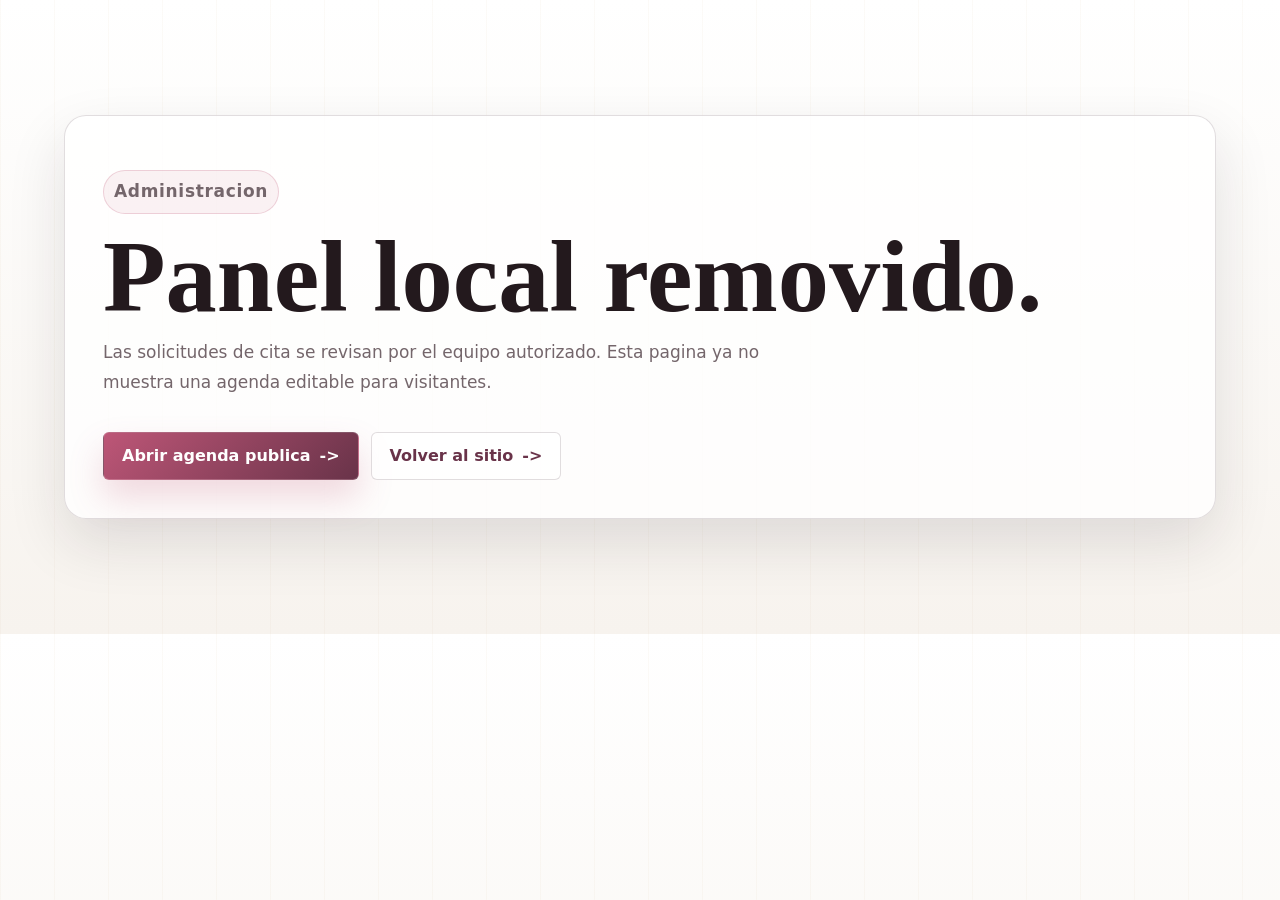
==== admin.html @ 5d1c7a16 "Elevate editorial beauty design" ====
<!doctype html>
<html lang="es">
  <head>
    <meta charset="utf-8">
    <meta name="viewport" content="width=device-width, initial-scale=1">
    <title>Administracion | Jenny Delgado Centro Estetica Laser</title>
    <link rel="stylesheet" href="styles.css">
    <script defer src="app.js"></script>
  </head>
  <body>
    <main class="section">
      <div class="booking-side">
        <p class="eyebrow">Administracion</p>
        <h1>Panel local removido.</h1>
        <p>Las solicitudes de cita se revisan por el equipo autorizado. Esta pagina ya no muestra una agenda editable para visitantes.</p>
        <div class="hero-actions">
          <a class="button primary" href="agenda.html">Abrir agenda publica</a>
          <a class="button secondary" href="index.html">Volver al sitio</a>
        </div>
      </div>
    </main>
  </body>
</html>
---- styles.css ----
:root {
  --ink: #23191d;
  --muted: #74666b;
  --line: rgba(88, 70, 77, .18);
  --paper: #f7f3ee;
  --cream: #fffaf4;
  --white: #ffffff;
  --rose: #bd5677;
  --rose-soft: #f4d7e1;
  --mulberry: #693349;
  --moss: #6c725d;
  --gold: #b88a42;
  --charcoal: #181214;
  --font-body: Inter, ui-sans-serif, system-ui, -apple-system, BlinkMacSystemFont, "Segoe UI", sans-serif;
  --font-display: "Iowan Old Style", Georgia, "Times New Roman", serif;
  --radius-sm: 6px;
  --radius-md: 10px;
  --radius-lg: 22px;
  --shadow-soft: 0 24px 58px rgba(35, 25, 29, .12);
  --shadow-deep: 0 38px 98px rgba(24, 18, 20, .28);
  --container: minmax(20px, 1fr) repeat(12, minmax(0, 94px)) minmax(20px, 1fr);
  --ease: cubic-bezier(.2, .8, .2, 1);
  --fast: 180ms;
  --slow: 700ms;
  color-scheme: light;
  font-family: var(--font-body);
}

* {
  box-sizing: border-box;
}

[hidden] {
  display: none !important;
}

html {
  scroll-behavior: smooth;
}

body {
  margin: 0;
  color: var(--ink);
  background:
    linear-gradient(90deg, rgba(184, 138, 66, .04) 1px, transparent 1px),
    linear-gradient(180deg, #fff, var(--paper));
  background-size: 54px 54px, auto;
}

body.nav-open {
  overflow: hidden;
}

a {
  color: inherit;
  text-decoration: none;
}

img {
  display: block;
  max-width: 100%;
}

button,
input,
select {
  font: inherit;
}

.site-header {
  position: fixed;
  top: 14px;
  left: clamp(14px, 3vw, 42px);
  right: clamp(14px, 3vw, 42px);
  z-index: 60;
  display: flex;
  align-items: center;
  justify-content: space-between;
  gap: 18px;
  min-height: 64px;
  border: 1px solid rgba(255, 255, 255, .72);
  border-radius: var(--radius-md);
  padding: 10px 14px;
  color: var(--ink);
  background: rgba(255, 250, 244, .78);
  box-shadow: 0 18px 50px rgba(35, 25, 29, .1);
  backdrop-filter: blur(18px);
  transition: min-height var(--fast) var(--ease), background var(--fast) var(--ease), border-color var(--fast) var(--ease);
}

.site-header[data-condensed] {
  min-height: 56px;
  border-color: rgba(189, 86, 119, .22);
  background: rgba(255, 250, 244, .94);
}

.brand {
  display: inline-flex;
  align-items: center;
  gap: 12px;
  min-width: 245px;
}

.brand-logo-mark {
  width: 48px;
  height: 48px;
  border: 1px solid rgba(184, 138, 66, .28);
  border-radius: 50%;
  padding: 4px;
  background: var(--white);
  box-shadow: 0 10px 24px rgba(105, 51, 73, .12);
}

.brand strong,
.brand small {
  display: block;
}

.brand small {
  color: var(--muted);
  font-size: 12px;
}

.main-nav {
  display: flex;
  align-items: center;
  gap: clamp(12px, 2vw, 24px);
  color: #4a3c41;
  font-size: 13px;
  font-weight: 760;
}

.main-nav a {
  position: relative;
}

.main-nav a:not(.nav-cta)::after,
.text-link::after {
  position: absolute;
  left: 0;
  right: 100%;
  bottom: -5px;
  height: 1px;
  background: currentColor;
  content: "";
  transition: right var(--fast) var(--ease);
}

.main-nav a:hover::after,
.text-link:hover::after {
  right: 0;
}

.nav-cta {
  border: 1px solid rgba(189, 86, 119, .26);
  border-radius: var(--radius-sm);
  padding: 10px 13px;
  color: var(--white);
  background: var(--rose);
  font-weight: 850;
}

.mobile-menu-toggle {
  display: none;
  border: 1px solid var(--line);
  border-radius: var(--radius-sm);
  padding: 9px 11px;
  color: var(--ink);
  background: rgba(255, 255, 255, .62);
  font-weight: 820;
}

.button {
  position: relative;
  display: inline-flex;
  align-items: center;
  justify-content: center;
  gap: 9px;
  min-height: 48px;
  border: 1px solid transparent;
  border-radius: var(--radius-sm);
  padding: 13px 18px;
  font-weight: 860;
  cursor: pointer;
  transition: transform var(--fast) var(--ease), border-color var(--fast) var(--ease), background var(--fast) var(--ease);
}

.button::after {
  content: "->";
  transition: transform var(--fast) var(--ease);
}

.button:hover {
  transform: translateY(-2px);
}

.button:hover::after {
  transform: translateX(4px);
}

.button.primary {
  color: var(--white);
  border-color: rgba(255, 255, 255, .16);
  background: linear-gradient(135deg, var(--rose), var(--mulberry));
  box-shadow: 0 18px 34px rgba(189, 86, 119, .22);
}

.button.secondary {
  color: var(--mulberry);
  border-color: var(--line);
  background: rgba(255, 255, 255, .68);
}

.button.ghost {
  color: var(--white);
  border-color: rgba(255, 255, 255, .34);
  background: rgba(255, 255, 255, .1);
}

.button.wide {
  width: 100%;
}

.beauty-hero {
  position: relative;
  min-height: 100vh;
  display: grid;
  grid-template-columns: var(--container);
  align-items: center;
  gap: 0;
  overflow: hidden;
  padding: 128px 0 76px;
  background:
    radial-gradient(circle at 78% 32%, rgba(189, 86, 119, .22), transparent 24%),
    linear-gradient(135deg, #fffaf4, #f4ebe7 58%, #fff);
}

.beauty-hero::before {
  position: absolute;
  inset: 10% auto auto 49%;
  width: min(44vw, 640px);
  height: min(44vw, 640px);
  border: 1px solid rgba(184, 138, 66, .18);
  border-radius: 42% 58% 48% 52%;
  background: rgba(244, 215, 225, .38);
  content: "";
}

.hero-copy {
  position: relative;
  z-index: 2;
  grid-column: 2 / span 5;
  max-width: 670px;
}

.eyebrow,
.tag {
  display: inline-flex;
  align-items: center;
  width: fit-content;
  border: 1px solid rgba(189, 86, 119, .22);
  border-radius: 999px;
  padding: 6px 10px;
  color: var(--mulberry);
  background: rgba(189, 86, 119, .08);
  font-size: 12px;
  font-weight: 850;
  letter-spacing: .04em;
}

h1,
h2,
h3,
p {
  margin: 0;
}

h1,
h2 {
  font-family: var(--font-display);
  font-weight: 620;
  letter-spacing: 0;
}

h1 {
  margin-top: 18px;
  font-size: clamp(58px, 8vw, 108px);
  line-height: .88;
}

h2 {
  margin-top: 14px;
  font-size: clamp(34px, 5vw, 72px);
  line-height: .96;
}

h3 {
  font-size: clamp(26px, 3vw, 42px);
  line-height: 1.04;
}

.hero-copy p:not(.eyebrow) {
  max-width: 600px;
  margin-top: 24px;
  color: var(--muted);
  font-size: 18px;
  line-height: 1.75;
}

.hero-actions {
  display: flex;
  flex-wrap: wrap;
  gap: 12px;
  margin-top: 34px;
}

.beauty-portrait {
  position: relative;
  z-index: 2;
  grid-column: 8 / span 5;
  margin: 0;
}

.beauty-portrait img {
  width: 100%;
  min-height: 640px;
  object-fit: cover;
  border-radius: var(--radius-lg) var(--radius-lg) 0 var(--radius-lg);
  box-shadow: var(--shadow-deep);
}

.beauty-portrait figcaption {
  position: absolute;
  left: -70px;
  bottom: 34px;
  width: min(310px, 80%);
  display: grid;
  gap: 6px;
  border: 1px solid rgba(255, 255, 255, .58);
  border-radius: var(--radius-md);
  padding: 18px;
  background: rgba(255, 250, 244, .86);
  box-shadow: var(--shadow-soft);
  backdrop-filter: blur(14px);
}

.beauty-portrait span,
.editorial-number,
.beauty-authority span {
  color: var(--rose);
  font-family: ui-monospace, SFMono-Regular, Consolas, monospace;
  font-size: 12px;
  letter-spacing: .14em;
}

.beauty-portrait strong {
  font-family: var(--font-display);
  font-size: 26px;
  line-height: 1;
}

.beauty-portrait small {
  color: var(--muted);
}

.hero-signature {
  grid-column: 2 / span 4;
  align-self: end;
  display: flex;
  align-items: center;
  gap: 18px;
  margin-top: 44px;
  color: var(--muted);
}

.hero-signature img {
  width: 170px;
}

.beauty-authority {
  display: grid;
  grid-template-columns: repeat(4, 1fr);
  gap: 1px;
  background: var(--line);
}

.beauty-authority article {
  min-height: 158px;
  display: grid;
  align-content: end;
  gap: 8px;
  padding: clamp(24px, 4vw, 42px);
  background: rgba(255, 250, 244, .92);
}

.beauty-authority strong {
  font-family: var(--font-display);
  font-size: clamp(26px, 3vw, 42px);
  font-weight: 620;
  line-height: 1;
}

.beauty-authority p {
  color: var(--muted);
  line-height: 1.5;
}

.section {
  padding: clamp(64px, 9vw, 132px) clamp(20px, 5vw, 76px);
}

.section-heading,
.price-intro {
  max-width: 890px;
  margin-bottom: 38px;
}

.section-heading p:not(.eyebrow),
.finder-copy p,
.price-intro p,
.beauty-goal-card p,
.beauty-feature p,
.before-after-shell p,
.booking-hero p,
.booking-summary p,
.booking-step .field-help,
.booking-side p {
  max-width: 720px;
  margin-top: 16px;
  color: var(--muted);
  font-size: 17px;
  line-height: 1.75;
}

.objective-finder {
  display: grid;
  grid-template-columns: minmax(0, .9fr) minmax(240px, .7fr) minmax(320px, .9fr);
  gap: clamp(20px, 4vw, 54px);
  align-items: center;
  background: #fff;
}

.beauty-objective-tabs {
  display: grid;
  gap: 8px;
}

.beauty-objective-tabs button {
  border: 0;
  border-bottom: 1px solid var(--line);
  padding: 14px 0;
  color: var(--ink);
  background: transparent;
  text-align: left;
  cursor: pointer;
  font-family: var(--font-display);
  font-size: clamp(24px, 3vw, 38px);
  transition: color var(--fast) var(--ease), padding-left var(--fast) var(--ease);
}

.beauty-objective-tabs button.is-active,
.beauty-objective-tabs button:hover {
  padding-left: 16px;
  color: var(--rose);
}

.beauty-goal-card {
  display: grid;
  gap: 16px;
  border: 1px solid var(--line);
  border-radius: var(--radius-lg);
  padding: clamp(26px, 4vw, 44px);
  background:
    linear-gradient(180deg, rgba(255, 255, 255, .9), rgba(255, 250, 244, .96));
  box-shadow: var(--shadow-soft);
}

.goal-meta {
  display: grid;
  gap: 5px;
  border-top: 1px solid var(--line);
  padding-top: 16px;
}

.goal-meta strong {
  color: var(--mulberry);
  font-size: 22px;
}

.goal-meta small {
  color: var(--muted);
}

.treatment-story {
  background: var(--paper);
}

.beauty-feature {
  display: grid;
  grid-template-columns: 72px minmax(300px, .92fr) minmax(0, 1fr);
  gap: clamp(20px, 4vw, 52px);
  align-items: center;
  padding: clamp(24px, 5vw, 60px);
  border-top: 1px solid var(--line);
  border-bottom: 1px solid var(--line);
  background: rgba(255, 255, 255, .62);
}

.beauty-feature img {
  width: 100%;
  aspect-ratio: 4 / 5;
  object-fit: cover;
  border-radius: var(--radius-lg) var(--radius-lg) 0 var(--radius-lg);
}

.beauty-feature dl,
.booking-summary dl {
  display: grid;
  gap: 1px;
  margin: 22px 0;
  background: var(--line);
}

.beauty-feature dl div,
.booking-summary dl div {
  display: flex;
  justify-content: space-between;
  gap: 12px;
  padding: 13px 0;
  background: rgba(255, 255, 255, .7);
}

.beauty-feature dt,
.booking-summary dt {
  color: var(--muted);
}

.beauty-feature dd,
.booking-summary dd {
  margin: 0;
  color: var(--mulberry);
  font-weight: 900;
}

.treatment-rail {
  display: grid;
  grid-template-columns: repeat(4, minmax(220px, 1fr));
  gap: 1px;
  margin-top: 28px;
  overflow-x: auto;
  background: var(--line);
}

.treatment-rail article {
  min-height: 190px;
  display: grid;
  align-content: end;
  gap: 10px;
  padding: 24px;
  background: #fff;
}

.treatment-rail span {
  color: var(--rose);
  font-size: 12px;
  font-weight: 850;
}

.treatment-rail strong {
  font-family: var(--font-display);
  font-size: 28px;
  font-weight: 620;
  line-height: 1.05;
}

.treatment-rail small {
  color: var(--muted);
}

.beauty-tech {
  display: grid;
  grid-template-columns: var(--container);
  gap: 0;
  padding: clamp(70px, 10vw, 140px) 0;
  color: var(--white);
  background:
    radial-gradient(circle at 76% 42%, rgba(189, 86, 119, .34), transparent 24%),
    linear-gradient(135deg, #181214, #3d1f2c 58%, #151113);
}

.beauty-tech .eyebrow {
  color: #ffe3ec;
  border-color: rgba(255, 255, 255, .22);
  background: rgba(255, 255, 255, .1);
}

.tech-copy {
  grid-column: 2 / span 5;
  align-self: center;
}

.tech-copy p:not(.eyebrow) {
  color: rgba(255, 255, 255, .72);
  line-height: 1.75;
}

.tech-tabs {
  display: flex;
  flex-wrap: wrap;
  gap: 10px;
  margin-top: 22px;
}

.tech-tabs span {
  border: 1px solid rgba(255, 255, 255, .16);
  border-radius: 999px;
  padding: 9px 12px;
  color: rgba(255, 255, 255, .8);
  background: rgba(255, 255, 255, .08);
  font-weight: 780;
}

.tech-video-grid {
  grid-column: 8 / span 5;
  display: grid;
  grid-template-columns: 1fr 1fr;
  gap: 16px;
}

.poster-card {
  position: relative;
  min-height: 420px;
  display: grid;
  align-content: end;
  gap: 8px;
  overflow: hidden;
  border: 1px solid rgba(255, 255, 255, .14);
  border-radius: var(--radius-md);
  padding: 24px;
  color: var(--white);
  text-align: left;
  cursor: pointer;
  background: center/cover;
  box-shadow: var(--shadow-deep);
}

.poster-card::before {
  position: absolute;
  inset: 0;
  background: linear-gradient(180deg, transparent, rgba(24, 18, 20, .78));
  content: "";
}

.poster-card > * {
  position: relative;
}

.poster-card strong {
  font-size: 30px;
  line-height: 1.05;
}

.poster-card span,
.poster-card em {
  font-style: normal;
  font-weight: 850;
}

.poster-card.sculpting {
  background-image: url("https://images.unsplash.com/photo-1518310383802-640c2de311b2?auto=format&fit=crop&w=900&q=80");
}

.poster-card.facial {
  background-image: url("https://images.unsplash.com/photo-1570172619644-dfd03ed5d881?auto=format&fit=crop&w=900&q=80");
}

.poster-card.hair {
  background-image: url("https://images.unsplash.com/photo-1519415943484-9fa1873496d4?auto=format&fit=crop&w=900&q=80");
}

.price-editorial {
  display: grid;
  grid-template-columns: minmax(260px, .55fr) minmax(0, 1fr);
  gap: clamp(24px, 5vw, 72px);
  background: #fff;
}

.price-intro {
  position: sticky;
  top: 110px;
  align-self: start;
}

.price-grid {
  display: grid;
  grid-template-columns: repeat(2, minmax(0, 1fr));
  gap: 1px;
  background: var(--line);
}

.price-grid article {
  display: flex;
  justify-content: space-between;
  gap: 16px;
  min-height: 86px;
  padding: 18px;
  background: #fff;
}

.price-grid span {
  color: var(--mulberry);
  font-weight: 900;
}

.before-after-shell {
  display: grid;
  grid-template-columns: minmax(20px, 1fr) minmax(0, 760px) minmax(260px, 360px) minmax(20px, 1fr);
  align-items: center;
  gap: 28px;
  padding: clamp(72px, 10vw, 132px) 0;
  background:
    linear-gradient(90deg, rgba(244, 215, 225, .55), transparent 58%),
    var(--cream);
}

.before-after-shell > div {
  grid-column: 2;
}

.before-after-shell > .button {
  grid-column: 3;
  justify-self: start;
}

.booking-hero {
  min-height: 56vh;
  display: grid;
  align-items: end;
  padding: 130px clamp(20px, 7vw, 92px) 62px;
  background:
    linear-gradient(90deg, rgba(255, 250, 244, .96), rgba(255, 250, 244, .78)),
    url("https://images.unsplash.com/photo-1598440947619-2c35fc9aa908?auto=format&fit=crop&w=1600&q=82") center/cover;
}

.booking-hero h1 {
  max-width: 850px;
}

.booking-app {
  display: grid;
  grid-template-columns: minmax(0, 1fr) minmax(310px, .52fr);
  gap: 24px;
  align-items: start;
}

.booking-card,
.booking-summary,
.booking-side {
  border: 1px solid var(--line);
  border-radius: var(--radius-lg);
  background: rgba(255, 255, 255, .78);
  box-shadow: var(--shadow-soft);
}

.booking-card {
  display: grid;
  gap: 24px;
  padding: clamp(24px, 4vw, 42px);
}

.booking-summary {
  position: sticky;
  top: 110px;
  display: grid;
  gap: 16px;
  padding: clamp(24px, 4vw, 36px);
}

.booking-summary h2 {
  font-size: clamp(30px, 4vw, 48px);
}

.booking-progress {
  display: grid;
  grid-template-columns: repeat(4, 1fr);
  gap: 1px;
  overflow: hidden;
  border: 1px solid var(--line);
  border-radius: var(--radius-sm);
  background: var(--line);
}

.booking-progress span {
  min-height: 44px;
  display: grid;
  place-items: center;
  padding: 8px;
  color: var(--muted);
  background: #fff;
  font-size: 12px;
  font-weight: 850;
}

.booking-step {
  display: grid;
  gap: 14px;
  border-top: 1px solid var(--line);
  padding-top: 24px;
}

.booking-step h2 {
  font-size: clamp(28px, 4vw, 48px);
}

.booking-card label,
.booking-card fieldset {
  display: grid;
  gap: 7px;
  margin: 0;
  padding: 0;
  border: 0;
}

.booking-card label span,
.booking-card legend {
  color: var(--muted);
  font-size: 13px;
  font-weight: 850;
}

.booking-card input,
.booking-card select {
  min-height: 48px;
  border: 1px solid var(--line);
  border-radius: var(--radius-sm);
  padding: 12px;
  color: var(--ink);
  background: rgba(255, 255, 255, .88);
  outline: none;
  transition: border-color var(--fast) var(--ease), box-shadow var(--fast) var(--ease);
}

.booking-card input:focus,
.booking-card select:focus {
  border-color: rgba(189, 86, 119, .56);
  box-shadow: 0 0 0 4px rgba(189, 86, 119, .1);
}

.form-grid {
  display: grid;
  grid-template-columns: repeat(2, minmax(0, 1fr));
  gap: 14px;
}

.slot-list {
  display: grid;
  grid-template-columns: repeat(auto-fit, minmax(96px, 1fr));
  gap: 10px;
}

.slot-option {
  cursor: pointer;
}

.slot-option input {
  position: absolute;
  opacity: 0;
  pointer-events: none;
}

.slot-option span {
  display: grid;
  place-items: center;
  min-height: 44px;
  border: 1px solid var(--line);
  border-radius: var(--radius-sm);
  color: var(--ink);
  background: #fff;
}

.slot-option input:checked + span {
  color: var(--white);
  border-color: var(--rose);
  background: var(--rose);
}

.empty-state,
.form-notice {
  border: 1px solid var(--line);
  border-radius: var(--radius-sm);
  padding: 12px;
  color: var(--muted);
  background: #fff;
  line-height: 1.5;
}

.is-error,
.form-notice.is-error {
  border-color: rgba(154, 52, 18, .22);
  color: #7c2d12;
  background: #fff7ed;
}

.booking-side {
  padding: clamp(24px, 4vw, 38px);
}

.check-list {
  display: grid;
  gap: 10px;
  margin: 18px 0 0;
  padding: 0;
  list-style: none;
}

.check-list li {
  position: relative;
  padding-left: 24px;
  color: var(--muted);
  line-height: 1.6;
}

.check-list li::before {
  position: absolute;
  left: 0;
  color: var(--rose);
  content: ">";
}

.brand-footer {
  display: grid;
  grid-template-columns: minmax(0, 1.1fr) minmax(240px, .64fr) minmax(180px, .4fr);
  gap: 24px;
  padding: clamp(34px, 6vw, 76px);
  color: rgba(255, 255, 255, .72);
  background:
    radial-gradient(circle at 82% 18%, rgba(189, 86, 119, .22), transparent 24%),
    #181214;
}

.brand-footer strong {
  display: block;
  color: var(--white);
  font-family: var(--font-display);
  font-size: 38px;
  font-weight: 620;
}

.brand-footer p {
  max-width: 520px;
  margin-top: 10px;
  line-height: 1.7;
}

.brand-footer nav {
  display: grid;
  gap: 10px;
}

.brand-footer a {
  width: fit-content;
}

.brand-footer small {
  align-self: end;
  line-height: 1.5;
}

.video-modal {
  position: fixed;
  inset: 0;
  z-index: 100;
  display: grid;
  place-items: center;
  padding: 20px;
  background: rgba(24, 18, 20, .72);
}

.video-modal-card {
  width: min(920px, 96vw);
  border-radius: var(--radius-md);
  overflow: hidden;
  background: #101820;
  box-shadow: var(--shadow-deep);
}

.video-modal-top {
  display: flex;
  align-items: center;
  justify-content: space-between;
  gap: 16px;
  padding: 14px 16px;
  color: var(--white);
}

.video-modal-top button {
  border: 0;
  color: var(--white);
  background: transparent;
  cursor: pointer;
  font-weight: 850;
}

.video-modal iframe {
  width: 100%;
  aspect-ratio: 16 / 9;
  border: 0;
}

.reveal {
  opacity: 0;
  transform: translateY(18px);
  transition: opacity var(--slow) var(--ease), transform var(--slow) var(--ease);
}

.reveal.is-visible {
  opacity: 1;
  transform: translateY(0);
}

@media (prefers-reduced-motion: reduce) {
  *,
  *::before,
  *::after {
    scroll-behavior: auto !important;
    animation-duration: .01ms !important;
    animation-iteration-count: 1 !important;
    transition-duration: .01ms !important;
  }

  .reveal {
    opacity: 1;
    transform: none;
  }
}

@media (min-width: 1441px) {
  :root {
    --container: minmax(40px, 1fr) repeat(12, minmax(0, 108px)) minmax(40px, 1fr);
  }
}

@media (max-width: 1120px) {
  .beauty-hero,
  .beauty-tech {
    grid-template-columns: minmax(20px, 1fr) minmax(0, 1fr) minmax(20px, 1fr);
  }

  .hero-copy,
  .beauty-portrait,
  .hero-signature,
  .tech-copy,
  .tech-video-grid {
    grid-column: 2;
  }

  .beauty-portrait figcaption {
    left: 24px;
  }

  .objective-finder,
  .beauty-feature,
  .price-editorial,
  .booking-app,
  .before-after-shell,
  .brand-footer {
    grid-template-columns: 1fr;
  }

  .before-after-shell > div,
  .before-after-shell > .button {
    grid-column: auto;
    margin-inline: clamp(20px, 5vw, 76px);
  }

  .price-intro,
  .booking-summary {
    position: static;
  }

  .beauty-authority {
    grid-template-columns: repeat(2, 1fr);
  }
}

@media (max-width: 900px) {
  .mobile-menu-toggle {
    display: inline-flex;
  }

  .main-nav {
    position: fixed;
    inset: 0;
    z-index: 70;
    display: none;
    align-content: center;
    align-items: stretch;
    justify-content: center;
    gap: 18px;
    padding: 92px 28px 32px;
    background: rgba(255, 250, 244, .98);
    font-family: var(--font-display);
    font-size: clamp(30px, 8vw, 56px);
  }

  .main-nav[data-open] {
    display: grid;
  }

  .nav-cta {
    width: fit-content;
    font-family: var(--font-body);
    font-size: 16px;
  }

  .price-grid,
  .form-grid,
  .tech-video-grid {
    grid-template-columns: 1fr;
  }

  .booking-progress {
    grid-template-columns: 1fr 1fr;
  }
}

@media (max-width: 620px) {
  .site-header {
    top: 10px;
    left: 10px;
    right: 10px;
    min-height: 58px;
  }

  .brand {
    min-width: 0;
  }

  .brand small {
    display: none;
  }

  .beauty-hero {
    min-height: auto;
    padding-top: 110px;
  }

  h1 {
    font-size: 52px;
  }

  h2 {
    font-size: 38px;
  }

  .beauty-portrait img {
    min-height: 430px;
  }

  .beauty-portrait figcaption {
    position: static;
    width: auto;
    margin-top: -36px;
    margin-inline: 16px;
  }

  .beauty-authority {
    grid-template-columns: 1fr;
  }

  .poster-card {
    min-height: 320px;
  }

  .price-grid article,
  .beauty-feature dl div,
  .booking-summary dl div {
    display: grid;
  }
}
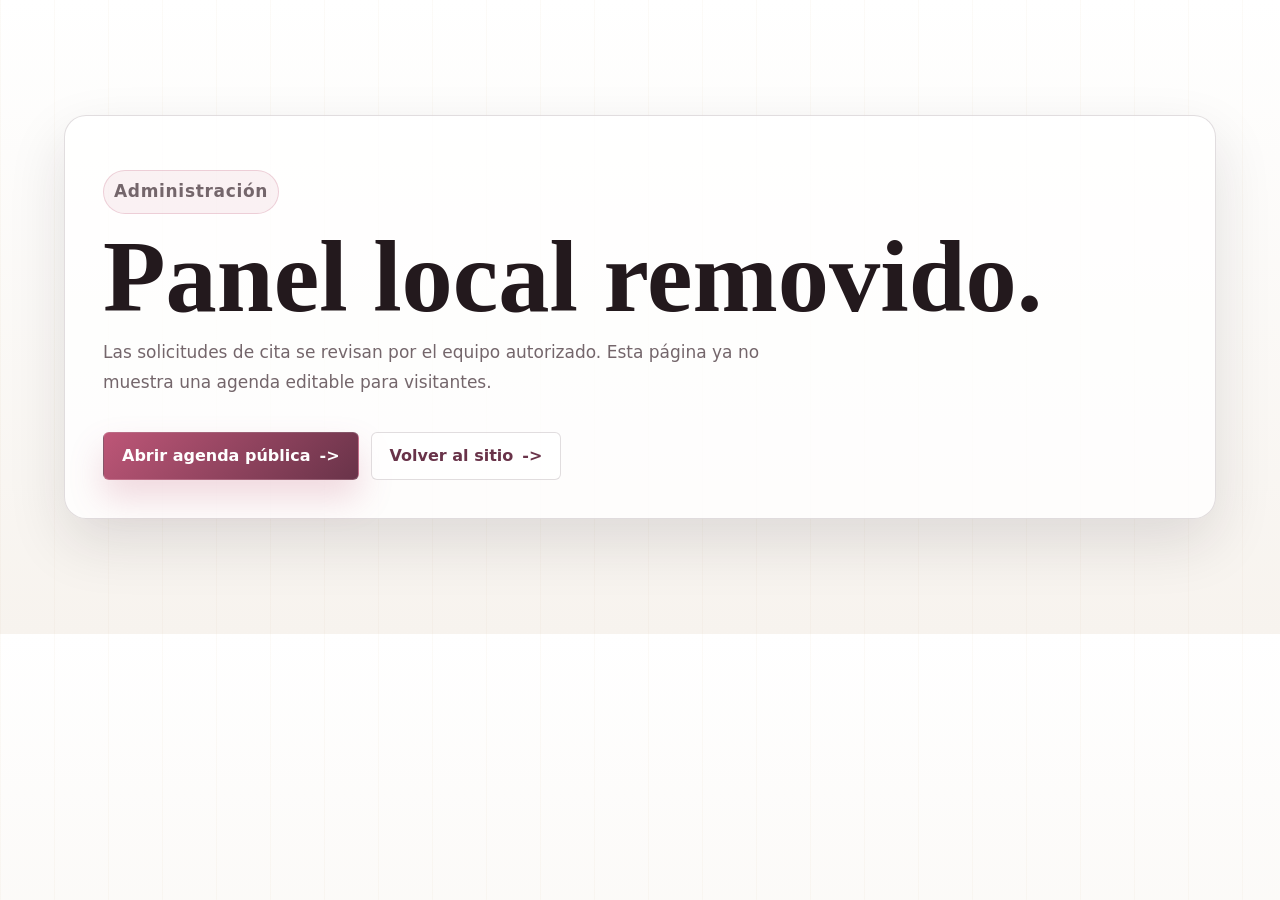
==== commit 93b908a8: "Correct Spanish copy and agenda visuals" ====
--- a/admin.html
+++ b/admin.html
@@ -3,18 +3,18 @@
   <head>
     <meta charset="utf-8">
     <meta name="viewport" content="width=device-width, initial-scale=1">
-    <title>Administracion | Jenny Delgado Centro Estetica Laser</title>
+    <title>Administración | Jenny Delgado Centro Estética Láser</title>
     <link rel="stylesheet" href="styles.css">
     <script defer src="app.js"></script>
   </head>
   <body>
     <main class="section">
       <div class="booking-side">
-        <p class="eyebrow">Administracion</p>
+        <p class="eyebrow">Administración</p>
         <h1>Panel local removido.</h1>
-        <p>Las solicitudes de cita se revisan por el equipo autorizado. Esta pagina ya no muestra una agenda editable para visitantes.</p>
+        <p>Las solicitudes de cita se revisan por el equipo autorizado. Esta página ya no muestra una agenda editable para visitantes.</p>
         <div class="hero-actions">
-          <a class="button primary" href="agenda.html">Abrir agenda publica</a>
+          <a class="button primary" href="agenda.html">Abrir agenda pública</a>
           <a class="button secondary" href="index.html">Volver al sitio</a>
         </div>
       </div>
--- a/styles.css
+++ b/styles.css
@@ -738,8 +738,8 @@
   align-items: end;
   padding: 130px clamp(20px, 7vw, 92px) 62px;
   background:
-    linear-gradient(90deg, rgba(255, 250, 244, .96), rgba(255, 250, 244, .78)),
-    url("https://images.unsplash.com/photo-1598440947619-2c35fc9aa908?auto=format&fit=crop&w=1600&q=82") center/cover;
+    linear-gradient(90deg, rgba(255, 250, 244, .98), rgba(255, 250, 244, .9)),
+    linear-gradient(135deg, rgba(244, 215, 225, .58), transparent 46%);
 }
 
 .booking-hero h1 {
@@ -1008,8 +1008,8 @@
 }
 
 .reveal {
-  opacity: 0;
-  transform: translateY(18px);
+  opacity: 1;
+  transform: translateY(0);
   transition: opacity var(--slow) var(--ease), transform var(--slow) var(--ease);
 }
 
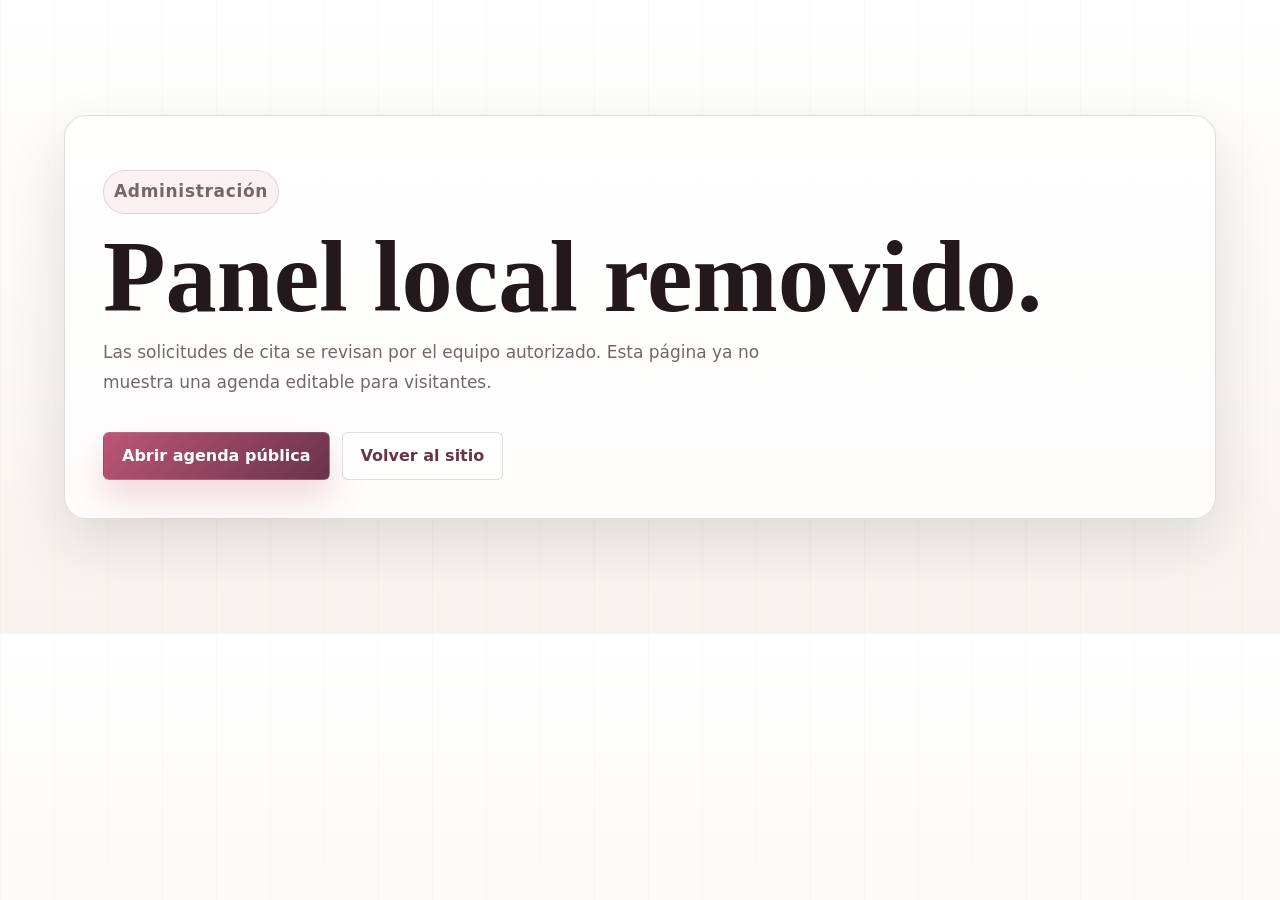
==== commit d21d1c1a: "Version Jenny frontend assets" ====
--- a/admin.html
+++ b/admin.html
@@ -4,8 +4,8 @@
     <meta charset="utf-8">
     <meta name="viewport" content="width=device-width, initial-scale=1">
     <title>Administración | Jenny Delgado Centro Estética Láser</title>
-    <link rel="stylesheet" href="styles.css">
-    <script defer src="app.js"></script>
+    <link rel="stylesheet" href="styles.css?v=32b2c70">
+    <script defer src="app.js?v=32b2c70"></script>
   </head>
   <body>
     <main class="section">
--- a/styles.css
+++ b/styles.css
@@ -36,6 +36,7 @@
 
 html {
   scroll-behavior: smooth;
+  overflow-x: hidden;
 }
 
 body {
@@ -45,6 +46,7 @@
     linear-gradient(90deg, rgba(184, 138, 66, .04) 1px, transparent 1px),
     linear-gradient(180deg, #fff, var(--paper));
   background-size: 54px 54px, auto;
+  overflow-x: hidden;
 }
 
 body.nav-open {
@@ -124,6 +126,11 @@
 .main-nav {
   display: flex;
   align-items: center;
+}
+
+.desktop-nav {
+  display: flex;
+  align-items: center;
   gap: clamp(12px, 2vw, 24px);
   color: #4a3c41;
   font-size: 13px;
@@ -168,6 +175,12 @@
   color: var(--ink);
   background: rgba(255, 255, 255, .62);
   font-weight: 820;
+}
+
+.mobile-menu-shell,
+.mobile-bottom-bar,
+.booking-mobile-controls {
+  display: none;
 }
 
 .button {
@@ -187,6 +200,7 @@
 
 .button::after {
   content: "->";
+  display: none;
   transition: transform var(--fast) var(--ease);
 }
 
@@ -692,25 +706,116 @@
 }
 
 .price-grid {
+  counter-reset: price-card;
   display: grid;
   grid-template-columns: repeat(2, minmax(0, 1fr));
-  gap: 1px;
-  background: var(--line);
+  gap: 12px;
+  background: transparent;
 }
 
 .price-grid article {
-  display: flex;
-  justify-content: space-between;
-  gap: 16px;
-  min-height: 86px;
-  padding: 18px;
-  background: #fff;
+  position: relative;
+  counter-increment: price-card;
+  display: grid;
+  grid-template-columns: minmax(0, 1fr) auto;
+  align-items: end;
+  gap: 10px 18px;
+  min-height: 112px;
+  overflow: hidden;
+  border: 1px solid rgba(88, 70, 77, .14);
+  border-radius: var(--radius-md);
+  padding: 34px 18px 18px;
+  background:
+    linear-gradient(135deg, rgba(255, 255, 255, .94), rgba(255, 250, 244, .78)),
+    #fff;
+  box-shadow: 0 18px 46px rgba(35, 25, 29, .08);
+  transition:
+    opacity 720ms var(--ease),
+    transform 720ms var(--ease),
+    filter 720ms var(--ease),
+    border-color var(--fast) var(--ease),
+    box-shadow var(--fast) var(--ease);
+  transition-delay: calc(var(--price-delay, 0) * 35ms);
+}
+
+.js-ready .price-grid article {
+  opacity: 0;
+  filter: blur(5px);
+  transform: translateY(26px) scale(.985);
+}
+
+.js-ready .price-grid.is-visible article {
+  opacity: 1;
+  filter: blur(0);
+  transform: translateY(0) scale(1);
+}
+
+.price-grid article::before {
+  position: absolute;
+  top: 16px;
+  left: 18px;
+  color: rgba(189, 86, 119, .72);
+  content: counter(price-card, decimal-leading-zero);
+  font-family: ui-monospace, SFMono-Regular, Consolas, monospace;
+  font-size: 11px;
+  font-weight: 800;
+  letter-spacing: .12em;
+}
+
+.price-grid article::after {
+  position: absolute;
+  inset: 0;
+  background:
+    linear-gradient(90deg, rgba(189, 86, 119, .18), transparent 34%),
+    radial-gradient(circle at 92% 12%, rgba(184, 138, 66, .18), transparent 25%);
+  content: "";
+  opacity: 0;
+  pointer-events: none;
+  transition: opacity var(--fast) var(--ease);
+}
+
+.price-grid article:hover {
+  border-color: rgba(189, 86, 119, .28);
+  box-shadow: 0 24px 60px rgba(35, 25, 29, .12);
+  transform: translateY(-3px);
+}
+
+.price-grid article:hover::after {
+  opacity: 1;
+}
+
+.price-grid article > * {
+  position: relative;
+  z-index: 1;
+}
+
+.price-grid strong {
+  max-width: 22ch;
+  line-height: 1.18;
 }
 
 .price-grid span {
   color: var(--mulberry);
   font-weight: 900;
-}
+  white-space: nowrap;
+}
+
+.price-grid article:nth-child(1) { --price-delay: 0; }
+.price-grid article:nth-child(2) { --price-delay: 1; }
+.price-grid article:nth-child(3) { --price-delay: 2; }
+.price-grid article:nth-child(4) { --price-delay: 3; }
+.price-grid article:nth-child(5) { --price-delay: 4; }
+.price-grid article:nth-child(6) { --price-delay: 5; }
+.price-grid article:nth-child(7) { --price-delay: 6; }
+.price-grid article:nth-child(8) { --price-delay: 7; }
+.price-grid article:nth-child(9) { --price-delay: 8; }
+.price-grid article:nth-child(10) { --price-delay: 9; }
+.price-grid article:nth-child(11) { --price-delay: 10; }
+.price-grid article:nth-child(12) { --price-delay: 11; }
+.price-grid article:nth-child(13) { --price-delay: 12; }
+.price-grid article:nth-child(14) { --price-delay: 13; }
+.price-grid article:nth-child(15) { --price-delay: 14; }
+.price-grid article:nth-child(16) { --price-delay: 15; }
 
 .before-after-shell {
   display: grid;
@@ -929,41 +1034,76 @@
 
 .brand-footer {
   display: grid;
-  grid-template-columns: minmax(0, 1.1fr) minmax(240px, .64fr) minmax(180px, .4fr);
-  gap: 24px;
-  padding: clamp(34px, 6vw, 76px);
+  grid-template-columns: minmax(0, 1.12fr) minmax(220px, .7fr);
+  gap: clamp(28px, 5vw, 68px);
+  padding: clamp(42px, 6vw, 82px) clamp(22px, 6vw, 86px) 26px;
   color: rgba(255, 255, 255, .72);
   background:
-    radial-gradient(circle at 82% 18%, rgba(189, 86, 119, .22), transparent 24%),
-    #181214;
+    radial-gradient(circle at 82% 18%, rgba(189, 86, 119, .24), transparent 24%),
+    linear-gradient(135deg, #181214, #25151d 62%, #120d10);
+}
+
+.footer-brand span,
+.footer-links span,
+.footer-actions span {
+  display: block;
+  margin-bottom: 14px;
+  color: rgba(255, 255, 255, .42);
+  font-size: 11px;
+  font-weight: 860;
+  letter-spacing: 0;
+  text-transform: uppercase;
 }
 
 .brand-footer strong {
   display: block;
   color: var(--white);
   font-family: var(--font-display);
-  font-size: 38px;
+  font-size: clamp(36px, 4vw, 58px);
+  line-height: .95;
   font-weight: 620;
 }
 
-.brand-footer p {
-  max-width: 520px;
-  margin-top: 10px;
-  line-height: 1.7;
-}
-
-.brand-footer nav {
-  display: grid;
-  gap: 10px;
+.footer-links,
+.footer-actions {
+  display: grid;
+  align-content: start;
+  gap: 12px;
 }
 
 .brand-footer a {
   width: fit-content;
-}
-
-.brand-footer small {
-  align-self: end;
+  color: rgba(255, 255, 255, .74);
+}
+
+.footer-action {
+  width: fit-content;
+  border: 1px solid rgba(255, 255, 255, .16);
+  border-radius: var(--radius-sm);
+  padding: 11px 13px;
+  color: var(--white);
+  background: rgba(255, 255, 255, .07);
+  font-weight: 850;
+}
+
+.developer-credit {
+  width: fit-content;
+  color: inherit;
+  text-decoration: underline;
+  text-decoration-color: rgba(255, 255, 255, .32);
+  text-underline-offset: 4px;
+}
+
+.footer-bottom {
+  grid-column: 1 / -1;
+  display: flex;
+  flex-wrap: wrap;
+  justify-content: space-between;
+  gap: 14px 24px;
+  border-top: 1px solid rgba(255, 255, 255, .12);
+  padding-top: 22px;
   line-height: 1.5;
+  color: rgba(255, 255, 255, .56);
 }
 
 .video-modal {
@@ -1032,6 +1172,12 @@
     opacity: 1;
     transform: none;
   }
+
+  .js-ready .price-grid article {
+    opacity: 1;
+    filter: none;
+    transform: none;
+  }
 }
 
 @media (min-width: 1441px) {
@@ -1084,33 +1230,269 @@
 }
 
 @media (max-width: 900px) {
+  :root {
+    --mobile-x: clamp(18px, 5.6vw, 24px);
+  }
+
+  body {
+    padding-bottom: 0;
+  }
+
+  body.nav-open {
+    padding-bottom: 0;
+  }
+
+  body.nav-open .site-header {
+    background: rgba(255, 250, 244, .28);
+    box-shadow: none;
+  }
+
   .mobile-menu-toggle {
-    display: inline-flex;
+    position: relative;
+    z-index: 91;
+    display: grid;
+    place-items: center;
+    width: 48px;
+    height: 48px;
+    flex: 0 0 auto;
+    border-color: rgba(105, 51, 73, .2);
+    border-radius: 50%;
+    padding: 0;
+    background:
+      radial-gradient(circle at 35% 20%, rgba(255, 255, 255, .82), transparent 26%),
+      rgba(255, 250, 244, .86);
+    box-shadow: 0 14px 30px rgba(105, 51, 73, .14);
+  }
+
+  .mobile-menu-toggle span,
+  .mobile-menu-close span {
+    position: absolute;
+    left: 50%;
+    top: 50%;
+    width: 20px;
+    height: 2px;
+    border-radius: 999px;
+    background: currentColor;
+    transition: transform 260ms var(--ease), opacity 260ms var(--ease);
+  }
+
+  .mobile-menu-toggle span:first-child {
+    transform: translate(-50%, calc(-50% - 4px));
+  }
+
+  .mobile-menu-toggle span:last-child {
+    width: 15px;
+    transform: translate(calc(-50% + 3px), calc(-50% + 5px));
+  }
+
+  body.nav-open .mobile-menu-toggle span:first-child {
+    transform: translate(-50%, -50%) rotate(42deg);
+  }
+
+  body.nav-open .mobile-menu-toggle span:last-child {
+    width: 20px;
+    transform: translate(-50%, -50%) rotate(-42deg);
+  }
+
+  body.nav-open .mobile-menu-toggle {
+    opacity: 0;
+    pointer-events: none;
   }
 
   .main-nav {
     position: fixed;
     inset: 0;
-    z-index: 70;
+    z-index: 90;
+    display: block;
+    padding: max(10px, env(safe-area-inset-top)) 10px max(10px, env(safe-area-inset-bottom));
+    background: rgba(35, 25, 29, .24);
+    opacity: 0;
+    pointer-events: none;
+    transition: opacity 280ms var(--ease);
+    backdrop-filter: blur(10px);
+  }
+
+  .main-nav[data-open] {
+    opacity: 1;
+    pointer-events: auto;
+  }
+
+  .desktop-nav {
     display: none;
+  }
+
+  .mobile-menu-shell {
+    min-height: calc(100dvh - max(20px, env(safe-area-inset-top)) - max(20px, env(safe-area-inset-bottom)));
+    display: grid;
+    grid-template-rows: auto auto 1fr auto;
+    gap: 18px;
+    overflow-y: auto;
+    border: 1px solid rgba(255, 255, 255, .72);
+    border-radius: 24px;
+    padding: 16px;
+    color: var(--ink);
+    background:
+      radial-gradient(circle at 86% 8%, rgba(189, 86, 119, .2), transparent 26%),
+      radial-gradient(circle at 18% 86%, rgba(184, 138, 66, .12), transparent 30%),
+      linear-gradient(145deg, #fffaf4, #f7ede8 62%, #fff);
+    box-shadow: 0 34px 90px rgba(35, 25, 29, .24);
+    transform: translateY(12px) scale(.98);
+    transition: transform 320ms var(--ease);
+  }
+
+  .main-nav[data-open] .mobile-menu-shell {
+    transform: translateY(0) scale(1);
+  }
+
+  .mobile-menu-head {
+    display: flex;
+    align-items: center;
+    justify-content: space-between;
+    gap: 16px;
+  }
+
+  .mobile-menu-head > div {
+    display: grid;
+    grid-template-columns: 44px minmax(0, 1fr);
+    align-items: center;
+    gap: 8px 12px;
+  }
+
+  .mobile-menu-head .brand-logo-mark {
+    grid-row: span 2;
+    width: 44px;
+    height: 44px;
+  }
+
+  .mobile-menu-head strong,
+  .mobile-menu-head small {
+    display: block;
+  }
+
+  .mobile-menu-head strong {
+    font-size: 17px;
+  }
+
+  .mobile-menu-head small {
+    color: var(--muted);
+    font-size: 12px;
+  }
+
+  .mobile-menu-close {
+    position: relative;
+    width: 46px;
+    height: 46px;
+    flex: 0 0 auto;
+    border: 1px solid rgba(105, 51, 73, .14);
+    border-radius: 50%;
+    color: var(--ink);
+    background: rgba(255, 255, 255, .68);
+    cursor: pointer;
+    padding: 0;
+  }
+
+  .mobile-menu-close span:first-child {
+    transform: translate(-50%, -50%) rotate(42deg);
+  }
+
+  .mobile-menu-close span:last-child {
+    transform: translate(-50%, -50%) rotate(-42deg);
+  }
+
+  .mobile-menu-cta {
+    display: grid;
+    gap: 6px;
+    width: 100%;
+    border: 1px solid rgba(189, 86, 119, .2);
+    border-radius: 18px;
+    padding: 18px;
+    text-align: left;
+    color: var(--white);
+    background: linear-gradient(135deg, var(--rose), var(--mulberry));
+    box-shadow: 0 22px 44px rgba(189, 86, 119, .22);
+  }
+
+  .mobile-menu-cta::after {
+    display: none;
+  }
+
+  .mobile-menu-cta span,
+  .mobile-menu-links span {
+    color: #ffe5ee;
+    font-size: 11px;
+    font-weight: 900;
+  }
+
+  .mobile-menu-links span {
+    color: var(--rose);
+  }
+
+  .mobile-menu-cta strong {
+    font-family: var(--font-display);
+    font-size: clamp(30px, 8vw, 42px);
+    line-height: .98;
+    font-weight: 620;
+  }
+
+  .mobile-menu-cta small {
+    color: rgba(255, 255, 255, .72);
+    font-size: 14px;
+  }
+
+  .mobile-menu-links {
+    display: grid;
+    gap: 2px;
+    border-block: 1px solid rgba(105, 51, 73, .12);
+    padding-block: 10px;
+  }
+
+  .mobile-menu-links a {
+    display: grid;
+    grid-template-columns: 34px minmax(0, 1fr);
+    gap: 4px 12px;
+    min-height: 64px;
     align-content: center;
-    align-items: stretch;
-    justify-content: center;
-    gap: 18px;
-    padding: 92px 28px 32px;
-    background: rgba(255, 250, 244, .98);
+    border-radius: 14px;
+    padding: 10px 12px;
+    color: var(--ink);
+  }
+
+  .mobile-menu-links a::after,
+  .mobile-menu-secondary a::after {
+    display: none;
+  }
+
+  .mobile-menu-links a[aria-current="page"] {
+    background: rgba(189, 86, 119, .08);
+  }
+
+  .mobile-menu-links strong {
     font-family: var(--font-display);
-    font-size: clamp(30px, 8vw, 56px);
-  }
-
-  .main-nav[data-open] {
-    display: grid;
-  }
-
-  .nav-cta {
-    width: fit-content;
-    font-family: var(--font-body);
-    font-size: 16px;
+    font-size: clamp(24px, 7vw, 34px);
+    line-height: 1;
+    font-weight: 620;
+  }
+
+  .mobile-menu-links small {
+    grid-column: 2;
+    color: var(--muted);
+    font-size: 13px;
+  }
+
+  .mobile-menu-secondary {
+    display: flex;
+    flex-wrap: wrap;
+    gap: 10px;
+  }
+
+  .mobile-menu-secondary a {
+    border: 1px solid rgba(105, 51, 73, .14);
+    border-radius: 999px;
+    padding: 10px 12px;
+    color: var(--mulberry);
+    background: rgba(255, 255, 255, .52);
+    font-size: 13px;
+    font-weight: 800;
   }
 
   .price-grid,
@@ -1122,54 +1504,498 @@
   .booking-progress {
     grid-template-columns: 1fr 1fr;
   }
-}
-
-@media (max-width: 620px) {
+
+  .mobile-bottom-bar {
+    position: fixed;
+    left: 12px;
+    right: 12px;
+    bottom: max(10px, env(safe-area-inset-bottom));
+    z-index: 75;
+    display: grid;
+    grid-template-columns: 1fr 1fr;
+    gap: 8px;
+    border: 1px solid rgba(255, 255, 255, .72);
+    border-radius: 20px;
+    padding: 8px;
+    background: rgba(255, 250, 244, .9);
+    box-shadow: 0 22px 52px rgba(105, 51, 73, .18);
+    backdrop-filter: blur(18px);
+    transition: transform 260ms var(--ease), opacity 260ms var(--ease);
+  }
+
+  body.nav-open .mobile-bottom-bar {
+    opacity: 0;
+    transform: translateY(120%);
+    pointer-events: none;
+  }
+
+  .mobile-bottom-bar a {
+    min-height: 54px;
+    display: grid;
+    place-items: center;
+    border-radius: 14px;
+    color: var(--white);
+    background: linear-gradient(135deg, var(--rose), var(--mulberry));
+    box-shadow: 0 16px 34px rgba(189, 86, 119, .22);
+  }
+
+  .mobile-bottom-bar a:last-child {
+    color: var(--mulberry);
+    background: rgba(255, 255, 255, .82);
+    box-shadow: none;
+  }
+
+  .mobile-bottom-bar span {
+    font-size: 13px;
+    font-weight: 900;
+  }
+
+  .mobile-bottom-bar strong {
+    font-size: 11px;
+    color: currentColor;
+    opacity: .66;
+  }
+}
+
+@media (max-width: 760px) {
   .site-header {
-    top: 10px;
+    top: max(10px, env(safe-area-inset-top));
     left: 10px;
     right: 10px;
+    min-height: 64px;
+    border-radius: 18px;
+    padding: 8px 10px;
+  }
+
+  .site-header[data-condensed] {
     min-height: 58px;
   }
 
   .brand {
     min-width: 0;
-  }
-
+    gap: 10px;
+  }
+
+  .brand-logo-mark {
+    width: 42px;
+    height: 42px;
+    padding: 3px;
+  }
+
+  .brand strong {
+    max-width: 14ch;
+    overflow: hidden;
+    font-size: 14px;
+    line-height: 1.05;
+    text-overflow: ellipsis;
+    white-space: nowrap;
+  }
+
+  .brand small {
+    max-width: 16ch;
+    overflow: hidden;
+    font-size: 11px;
+    text-overflow: ellipsis;
+    white-space: nowrap;
+  }
+
+  .beauty-hero {
+    min-height: auto;
+    display: grid;
+    grid-template-columns: 1fr;
+    align-items: start;
+    padding: calc(94px + env(safe-area-inset-top)) var(--mobile-x) 44px;
+    background:
+      radial-gradient(circle at 86% 14%, rgba(189, 86, 119, .2), transparent 30%),
+      linear-gradient(160deg, #fffaf4, #f5ece7 64%, #fff);
+  }
+
+  .beauty-hero::before {
+    inset: 74px -22vw auto auto;
+    width: 72vw;
+    height: 72vw;
+    opacity: .54;
+  }
+
+  .hero-copy,
+  .beauty-portrait,
+  .hero-signature {
+    grid-column: auto;
+  }
+
+  .eyebrow,
+  .tag {
+    padding: 6px 9px;
+    font-size: 11px;
+    letter-spacing: 0;
+  }
+
+  h1 {
+    max-width: 8.5ch;
+    margin-top: 14px;
+    font-size: clamp(42px, 14vw, 56px);
+    line-height: .95;
+    text-wrap: balance;
+  }
+
+  h2 {
+    font-size: clamp(32px, 10vw, 42px);
+    line-height: 1;
+    text-wrap: balance;
+  }
+
+  h3 {
+    font-size: clamp(24px, 7vw, 32px);
+  }
+
+  .hero-copy p:not(.eyebrow) {
+    max-width: 34rem;
+    margin-top: 18px;
+    font-size: 16px;
+    line-height: 1.65;
+  }
+
+  .hero-actions {
+    display: grid;
+    grid-template-columns: 1fr;
+    gap: 10px;
+    margin-top: 24px;
+  }
+
+  .hero-actions .button {
+    width: 100%;
+  }
+
+  .beauty-portrait {
+    margin-top: 24px;
+  }
+
+  .beauty-portrait img {
+    min-height: 0;
+    height: min(104vw, 460px);
+    border-radius: 22px;
+    object-position: center top;
+  }
+
+  .beauty-portrait figcaption {
+    position: relative;
+    left: auto;
+    bottom: auto;
+    width: auto;
+    margin: -48px 14px 0;
+    padding: 16px;
+  }
+
+  .hero-signature {
+    display: none;
+  }
+
+  .beauty-authority {
+    display: flex;
+    gap: 1px;
+    overflow-x: auto;
+    scroll-snap-type: x mandatory;
+  }
+
+  .beauty-authority article {
+    min-width: min(78vw, 280px);
+    min-height: 142px;
+    scroll-snap-align: start;
+    padding: 24px;
+  }
+
+  .section,
+  .before-after-shell,
+  .booking-app {
+    padding: 54px var(--mobile-x);
+  }
+
+  .objective-finder,
+  .beauty-feature,
+  .price-editorial,
+  .booking-app,
+  .before-after-shell {
+    gap: 24px;
+  }
+
+  .finder-copy h2,
+  .section-heading h2,
+  .price-intro h2,
+  .before-after-shell h2,
+  .booking-hero h1 {
+    max-width: 10.5ch;
+  }
+
+  .beauty-objective-tabs {
+    display: flex;
+    overflow-x: auto;
+    border-block: 1px solid var(--line);
+    padding-block: 8px;
+  }
+
+  .beauty-objective-tabs button {
+    flex: 0 0 auto;
+    border-bottom: 0;
+    border-radius: 999px;
+    padding: 10px 12px;
+    font-size: 16px;
+  }
+
+  .beauty-goal-card {
+    padding: 22px;
+  }
+
+  .beauty-feature {
+    padding: 22px;
+  }
+
+  .beauty-feature img {
+    aspect-ratio: 4 / 5;
+    object-fit: cover;
+  }
+
+  .treatment-rail {
+    display: flex;
+    overflow-x: auto;
+    scroll-snap-type: x mandatory;
+  }
+
+  .treatment-rail article {
+    min-width: min(78vw, 280px);
+    scroll-snap-align: start;
+  }
+
+  .beauty-tech {
+    display: grid;
+    grid-template-columns: 1fr;
+    gap: 24px;
+    padding: 54px var(--mobile-x);
+  }
+
+  .tech-video-grid {
+    display: grid;
+    grid-template-columns: 1fr;
+  }
+
+  .poster-card {
+    min-height: 280px;
+  }
+
+  .price-grid {
+    display: grid;
+    grid-template-columns: 1fr;
+    gap: 10px;
+  }
+
+  .price-grid article {
+    display: grid;
+    grid-template-columns: 1fr;
+    gap: 8px;
+    min-height: 0;
+    padding: 34px 16px 16px;
+  }
+
+  .price-grid strong {
+    max-width: 100%;
+  }
+
+  .price-grid span {
+    justify-self: start;
+    white-space: normal;
+  }
+
+  .booking-hero {
+    min-height: auto;
+    padding: calc(96px + env(safe-area-inset-top)) var(--mobile-x) 42px;
+  }
+
+  .booking-app {
+    display: grid;
+    grid-template-columns: minmax(0, 1fr);
+  }
+
+  .booking-summary {
+    position: static;
+    order: -1;
+    width: 100%;
+    min-width: 0;
+    border-radius: 18px;
+    padding: 18px;
+  }
+
+  .booking-summary h2 {
+    font-size: 30px;
+  }
+
+  .booking-summary dl {
+    display: grid;
+    grid-template-columns: 1fr 1fr;
+    gap: 8px;
+  }
+
+  .booking-card {
+    width: 100%;
+    min-width: 0;
+    grid-template-columns: minmax(0, 1fr);
+    gap: 18px;
+    border-radius: 20px;
+    padding: 18px;
+  }
+
+  .booking-progress {
+    width: 100%;
+    max-width: 100%;
+    grid-template-columns: repeat(4, minmax(82px, 1fr));
+    overflow-x: auto;
+    border-radius: 16px;
+  }
+
+  .booking-progress span {
+    min-height: 48px;
+    border-radius: 12px;
+    color: var(--muted);
+  }
+
+  .booking-progress span.is-active {
+    color: var(--white);
+    background: var(--rose);
+  }
+
+  .booking-progress span.is-complete {
+    color: var(--mulberry);
+    background: rgba(189, 86, 119, .1);
+  }
+
+  .booking-card[data-booking-step] .booking-step {
+    width: 100%;
+    min-width: 0;
+    display: none;
+    border-top: 0;
+    padding-top: 0;
+  }
+
+  .booking-card[data-booking-step="1"] [data-step-panel="1"],
+  .booking-card[data-booking-step="2"] [data-step-panel="2"],
+  .booking-card[data-booking-step="3"] [data-step-panel="3"],
+  .booking-card[data-booking-step="4"] [data-step-panel="4"],
+  .booking-card[data-booking-step="5"] [data-step-panel="5"] {
+    display: grid;
+  }
+
+  .booking-step h2 {
+    font-size: clamp(30px, 9.4vw, 40px);
+  }
+
+  .form-grid {
+    grid-template-columns: 1fr;
+  }
+
+  .booking-card label,
+  .booking-card fieldset,
+  .booking-mobile-controls {
+    width: 100%;
+    min-width: 0;
+    grid-template-columns: minmax(0, 1fr);
+  }
+
+  .booking-card input,
+  .booking-card select {
+    width: 100%;
+    min-width: 0;
+    min-height: 52px;
+    font-size: 16px;
+  }
+
+  .slot-list {
+    grid-template-columns: repeat(2, minmax(0, 1fr));
+  }
+
+  .slot-option span {
+    min-height: 52px;
+  }
+
+  .booking-mobile-controls {
+    display: grid;
+    grid-template-columns: .72fr 1fr;
+    gap: 10px;
+  }
+
+  .booking-submit {
+    display: none;
+  }
+
+  .brand-footer {
+    gap: 24px;
+    padding: 42px var(--mobile-x) calc(106px + env(safe-area-inset-bottom));
+    text-align: center;
+  }
+
+  .footer-brand,
+  .footer-links,
+  .footer-bottom {
+    justify-items: center;
+  }
+
+  .brand-footer strong {
+    font-family: var(--font-body);
+    font-size: 14px;
+    line-height: 1.5;
+    font-weight: 850;
+  }
+
+  .footer-brand span,
+  .footer-links span,
+  .brand-footer a,
+  .footer-bottom,
+  .footer-bottom small {
+    font-size: 14px;
+    line-height: 1.5;
+  }
+
+  .footer-brand span,
+  .footer-links span {
+    margin-bottom: 8px;
+    text-transform: none;
+    color: rgba(255, 255, 255, .62);
+  }
+
+  .footer-actions {
+    grid-template-columns: repeat(2, minmax(0, 1fr));
+    gap: 10px;
+  }
+
+  .footer-actions span {
+    grid-column: 1 / -1;
+    text-align: center;
+  }
+
+  .footer-action,
+  .brand-footer a {
+    width: 100%;
+    text-align: center;
+  }
+
+  .footer-bottom {
+    display: grid;
+    text-align: center;
+  }
+}
+
+@media (max-width: 620px) {
   .brand small {
     display: none;
   }
 
-  .beauty-hero {
-    min-height: auto;
-    padding-top: 110px;
-  }
-
   h1 {
-    font-size: 52px;
+    font-size: clamp(40px, 13vw, 52px);
   }
 
   h2 {
-    font-size: 38px;
-  }
-
-  .beauty-portrait img {
-    min-height: 430px;
-  }
-
-  .beauty-portrait figcaption {
-    position: static;
-    width: auto;
-    margin-top: -36px;
-    margin-inline: 16px;
+    font-size: clamp(30px, 9.8vw, 38px);
   }
 
   .beauty-authority {
-    grid-template-columns: 1fr;
-  }
-
-  .poster-card {
-    min-height: 320px;
+    grid-template-columns: none;
   }
 
   .price-grid article,
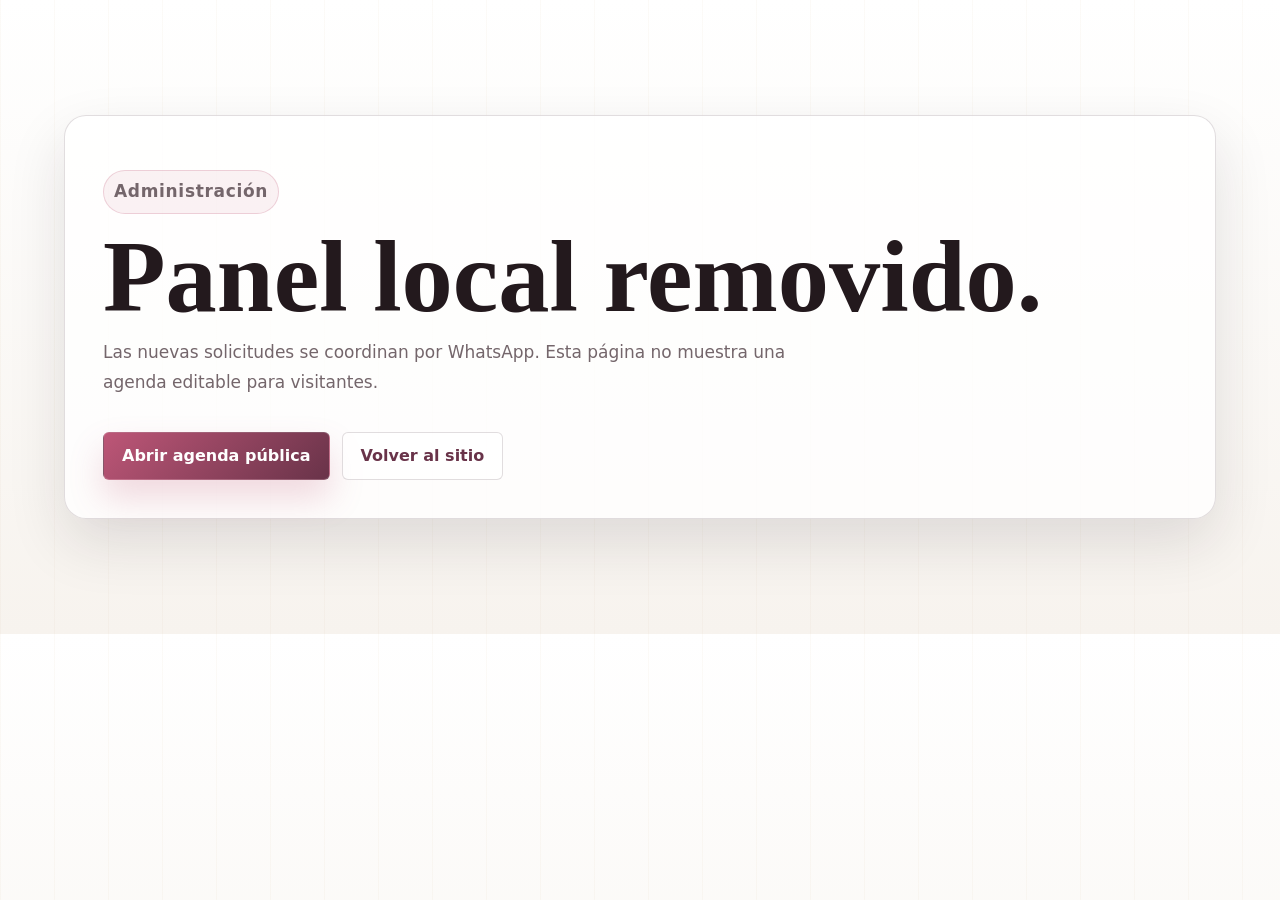
==== commit 43216d82: "Route aesthetics booking requests through WhatsApp" ====
--- a/admin.html
+++ b/admin.html
@@ -3,16 +3,16 @@
   <head>
     <meta charset="utf-8">
     <meta name="viewport" content="width=device-width, initial-scale=1">
-    <title>Administración | Jenny Delgado Centro Estética Láser</title>
-    <link rel="stylesheet" href="styles.css?v=32b2c70">
-    <script defer src="app.js?v=32b2c70"></script>
+    <title>Administración | Jenny Delgado Centro Estética Laser</title>
+    <link rel="stylesheet" href="styles.css?v=footer-location-1">
+    <script defer src="app.js?v=pricing-slow-1"></script>
   </head>
   <body>
     <main class="section">
       <div class="booking-side">
         <p class="eyebrow">Administración</p>
         <h1>Panel local removido.</h1>
-        <p>Las solicitudes de cita se revisan por el equipo autorizado. Esta página ya no muestra una agenda editable para visitantes.</p>
+        <p>Las nuevas solicitudes se coordinan por WhatsApp. Esta página no muestra una agenda editable para visitantes.</p>
         <div class="hero-actions">
           <a class="button primary" href="agenda.html">Abrir agenda pública</a>
           <a class="button secondary" href="index.html">Volver al sitio</a>
--- a/styles.css
+++ b/styles.css
@@ -618,22 +618,6 @@
   line-height: 1.75;
 }
 
-.tech-tabs {
-  display: flex;
-  flex-wrap: wrap;
-  gap: 10px;
-  margin-top: 22px;
-}
-
-.tech-tabs span {
-  border: 1px solid rgba(255, 255, 255, .16);
-  border-radius: 999px;
-  padding: 9px 12px;
-  color: rgba(255, 255, 255, .8);
-  background: rgba(255, 255, 255, .08);
-  font-weight: 780;
-}
-
 .tech-video-grid {
   grid-column: 8 / span 5;
   display: grid;
@@ -730,12 +714,12 @@
     #fff;
   box-shadow: 0 18px 46px rgba(35, 25, 29, .08);
   transition:
-    opacity 720ms var(--ease),
-    transform 720ms var(--ease),
-    filter 720ms var(--ease),
+    opacity 980ms var(--ease),
+    transform 980ms var(--ease),
+    filter 980ms var(--ease),
     border-color var(--fast) var(--ease),
     box-shadow var(--fast) var(--ease);
-  transition-delay: calc(var(--price-delay, 0) * 35ms);
+  transition-delay: calc(var(--price-delay, 0) * 70ms);
 }
 
 .js-ready .price-grid article {
@@ -1034,9 +1018,10 @@
 
 .brand-footer {
   display: grid;
-  grid-template-columns: minmax(0, 1.12fr) minmax(220px, .7fr);
-  gap: clamp(28px, 5vw, 68px);
-  padding: clamp(42px, 6vw, 82px) clamp(22px, 6vw, 86px) 26px;
+  grid-template-columns: minmax(260px, .72fr) minmax(170px, .42fr) minmax(280px, .64fr);
+  gap: clamp(24px, 4vw, 54px);
+  align-items: start;
+  padding: clamp(34px, 5vw, 60px) clamp(22px, 6vw, 86px) 24px;
   color: rgba(255, 255, 255, .72);
   background:
     radial-gradient(circle at 82% 18%, rgba(189, 86, 119, .24), transparent 24%),
@@ -1045,7 +1030,8 @@
 
 .footer-brand span,
 .footer-links span,
-.footer-actions span {
+.footer-actions span,
+.footer-contact span {
   display: block;
   margin-bottom: 14px;
   color: rgba(255, 255, 255, .42);
@@ -1065,7 +1051,8 @@
 }
 
 .footer-links,
-.footer-actions {
+.footer-actions,
+.footer-contact {
   display: grid;
   align-content: start;
   gap: 12px;
@@ -1074,6 +1061,81 @@
 .brand-footer a {
   width: fit-content;
   color: rgba(255, 255, 255, .74);
+}
+
+.footer-logo-panel {
+  position: relative;
+  align-self: stretch;
+  display: grid;
+  place-items: center;
+  min-height: 132px;
+  overflow: hidden;
+  border: 1px solid rgba(255, 255, 255, .13);
+  border-radius: var(--radius-lg);
+  padding: clamp(18px, 2.6vw, 30px);
+  background:
+    radial-gradient(circle at 16% 18%, rgba(255, 255, 255, .16), transparent 30%),
+    rgba(255, 255, 255, .07);
+  box-shadow: inset 0 1px 0 rgba(255, 255, 255, .08), 0 26px 70px rgba(0, 0, 0, .16);
+}
+
+.footer-logo-primary {
+  align-self: start;
+  min-height: 128px;
+}
+
+.footer-logo-panel::before {
+  position: absolute;
+  inset: 14px;
+  border: 1px solid rgba(255, 255, 255, .08);
+  border-radius: calc(var(--radius-lg) - 6px);
+  content: "";
+}
+
+.footer-logo-panel img {
+  position: relative;
+  z-index: 1;
+  width: min(100%, 330px);
+  border-radius: var(--radius-sm);
+  box-shadow: 0 18px 48px rgba(24, 18, 20, .28);
+}
+
+.footer-contact address {
+  max-width: 34ch;
+  color: rgba(255, 255, 255, .76);
+  font-style: normal;
+  line-height: 1.65;
+}
+
+.footer-socials {
+  display: flex;
+  flex-wrap: wrap;
+  gap: 10px;
+  margin-top: 4px;
+}
+
+.brand-footer .social-link {
+  display: grid;
+  width: 42px;
+  height: 42px;
+  place-items: center;
+  border: 1px solid rgba(255, 255, 255, .16);
+  border-radius: 999px;
+  background: rgba(255, 255, 255, .07);
+  color: var(--white);
+  transition: transform .2s ease, background .2s ease, border-color .2s ease;
+}
+
+.brand-footer .social-link:hover {
+  border-color: rgba(255, 255, 255, .34);
+  background: rgba(255, 255, 255, .12);
+  transform: translateY(-2px);
+}
+
+.brand-footer .social-link svg {
+  width: 19px;
+  height: 19px;
+  fill: currentColor;
 }
 
 .footer-action {
@@ -1089,6 +1151,9 @@
 .developer-credit {
   width: fit-content;
   color: inherit;
+  font-size: 14px;
+  line-height: 1.5;
+  font-weight: 650;
   text-decoration: underline;
   text-decoration-color: rgba(255, 255, 255, .32);
   text-underline-offset: 4px;
@@ -1102,8 +1167,15 @@
   gap: 14px 24px;
   border-top: 1px solid rgba(255, 255, 255, .12);
   padding-top: 22px;
+  font-size: 14px;
   line-height: 1.5;
   color: rgba(255, 255, 255, .56);
+}
+
+.footer-bottom small,
+.footer-bottom .developer-credit {
+  font-size: inherit;
+  line-height: inherit;
 }
 
 .video-modal {
@@ -1932,8 +2004,14 @@
 
   .footer-brand,
   .footer-links,
+  .footer-logo-panel,
+  .footer-contact,
   .footer-bottom {
     justify-items: center;
+  }
+
+  .footer-logo-panel {
+    display: none;
   }
 
   .brand-footer strong {
@@ -1945,7 +2023,9 @@
 
   .footer-brand span,
   .footer-links span,
+  .footer-contact span,
   .brand-footer a,
+  .footer-contact address,
   .footer-bottom,
   .footer-bottom small {
     font-size: 14px;
@@ -1953,10 +2033,20 @@
   }
 
   .footer-brand span,
-  .footer-links span {
+  .footer-links span,
+  .footer-contact span {
     margin-bottom: 8px;
     text-transform: none;
     color: rgba(255, 255, 255, .62);
+  }
+
+  .footer-contact address {
+    max-width: 28ch;
+    text-align: center;
+  }
+
+  .footer-socials {
+    justify-content: center;
   }
 
   .footer-actions {
@@ -1975,6 +2065,11 @@
     text-align: center;
   }
 
+  .brand-footer .social-link {
+    width: 42px;
+    height: 42px;
+  }
+
   .footer-bottom {
     display: grid;
     text-align: center;
@@ -2004,3 +2099,156 @@
     display: grid;
   }
 }
+
+.booking-page .booking-hero {
+  min-height: 360px;
+  padding-bottom: 52px;
+}
+
+.booking-page .booking-app {
+  padding-top: 54px;
+}
+
+.booking-form-heading {
+  display: grid;
+  gap: 10px;
+}
+
+.booking-form-heading h2 {
+  font-size: clamp(32px, 4vw, 48px);
+}
+
+.booking-form-heading > p:last-child,
+.booking-disclaimer {
+  margin: 0;
+  color: var(--muted);
+  line-height: 1.6;
+}
+
+.booking-card label em {
+  color: var(--rose);
+  font-style: normal;
+}
+
+.booking-card .form-grid-wide {
+  grid-column: 1 / -1;
+}
+
+.booking-card textarea {
+  width: 100%;
+  min-height: 108px;
+  resize: vertical;
+  border: 1px solid var(--line);
+  border-radius: var(--radius-sm);
+  padding: 12px;
+  color: var(--ink);
+  background: rgba(255, 255, 255, .88);
+  font: inherit;
+  outline: none;
+}
+
+.booking-card textarea:focus {
+  border-color: rgba(189, 86, 119, .56);
+  box-shadow: 0 0 0 4px rgba(189, 86, 119, .1);
+}
+
+.booking-page .booking-submit {
+  display: inline-flex;
+}
+
+.booking-summary .opening-hours {
+  display: grid;
+  gap: 0;
+  margin: 0;
+}
+
+.booking-summary .opening-hours div {
+  display: flex;
+  align-items: baseline;
+  justify-content: space-between;
+  gap: 12px;
+  border-bottom: 1px solid var(--line);
+  padding: 13px 0;
+}
+
+.booking-summary .opening-hours dt {
+  color: var(--ink);
+  font-size: 14px;
+}
+
+.booking-summary .opening-hours dd {
+  font-size: 14px;
+  font-weight: 750;
+  text-align: right;
+}
+
+.booking-whatsapp-link {
+  width: fit-content;
+  color: var(--mulberry);
+  font-weight: 850;
+  text-decoration: underline;
+  text-underline-offset: 4px;
+}
+
+.price-grid strong small {
+  display: block;
+  margin-top: 7px;
+  color: var(--rose);
+  font-family: var(--font-body);
+  font-size: 13px;
+  font-weight: 800;
+}
+
+.footer-hours {
+  display: grid;
+  gap: 5px;
+  margin-top: 7px;
+}
+
+.footer-hours strong {
+  color: var(--white);
+  font-family: var(--font-body);
+  font-size: 13px;
+  font-weight: 800;
+  line-height: 1.4;
+}
+
+.footer-hours small {
+  color: rgba(255, 255, 255, .7);
+  font-size: 13px;
+  line-height: 1.4;
+}
+
+.brand-footer .footer-whatsapp {
+  color: var(--white);
+  font-weight: 800;
+  text-decoration: underline;
+  text-underline-offset: 4px;
+}
+
+@media (max-width: 760px) {
+  .booking-page .booking-hero {
+    min-height: 0;
+    padding-bottom: 38px;
+  }
+
+  .booking-page .booking-app {
+    padding-top: 32px;
+  }
+
+  .booking-page .booking-card {
+    display: grid;
+  }
+
+  .booking-page .booking-summary {
+    order: 0;
+  }
+
+  .booking-summary .opening-hours {
+    grid-template-columns: 1fr;
+  }
+
+  .booking-form-heading h2 {
+    font-size: 30px;
+  }
+}
